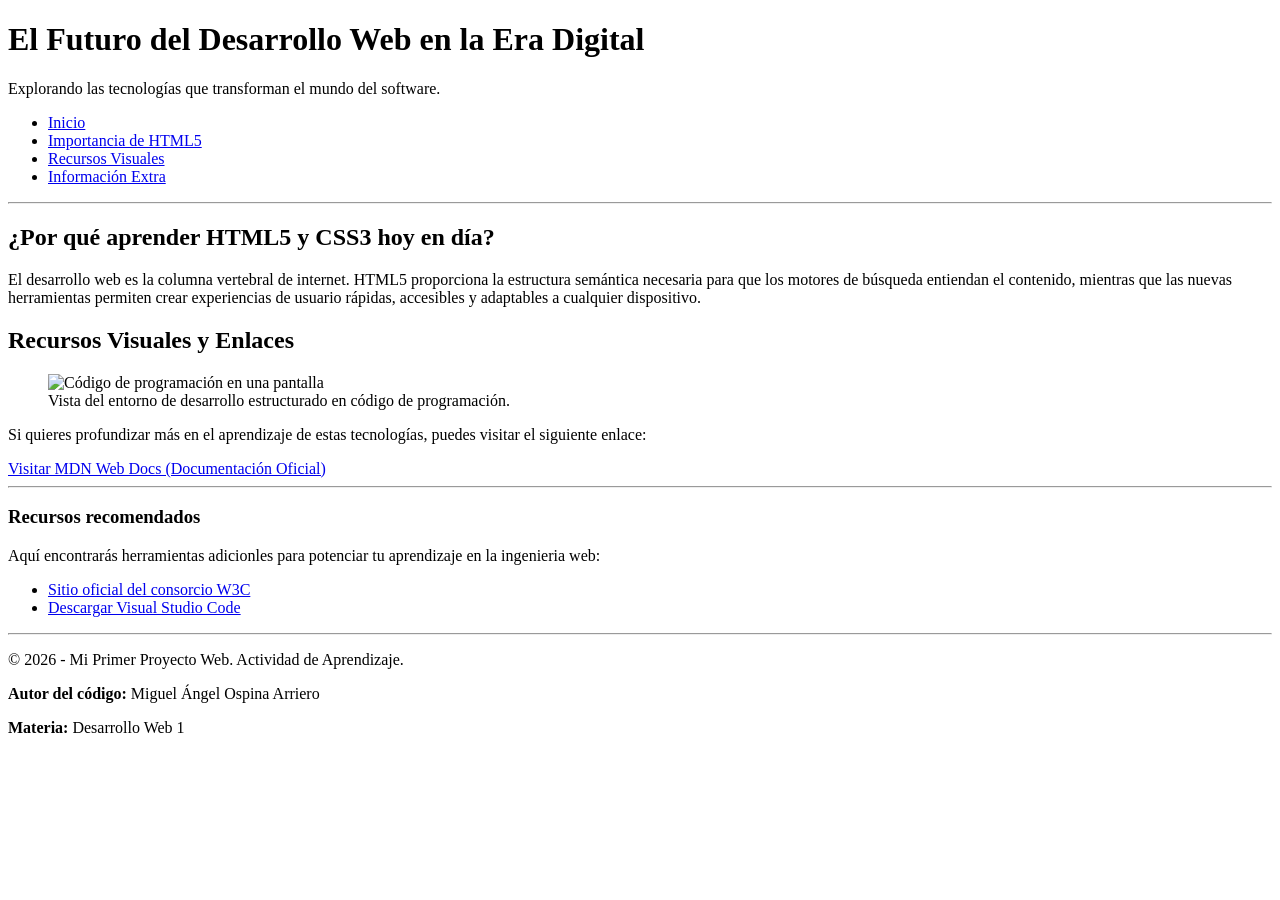
==== Actividad-2-Semantica/index.html @ f64ef7a7 "Create  index.html" ====
<!DOCTYPE html>
<html lang="es">
<head>
    <meta charset="UTF-8">
    <meta name="viewport" content="width=device-width, initial-scale=1.0">
    <title>Tecnología y Desarrollo Web</title>
</head>
<body>

    <!-- Encabezado Principal y Navegación -->
    <header id="inicio">
        <h1>El Futuro del Desarrollo Web en la Era Digital</h1>
        <p>Explorando las tecnologías que transforman el mundo del software.</p>

        <nav>
            <ul>
                <li><a href="#inicio">Inicio</a></li>
                <li><a href="#introduccion">Importancia de HTML5</a></li>
                <li><a href="#recursos">Recursos Visuales</a></li>
                <li><a href="#complemento">Información Extra</a></li>
            </ul>
        </nav>
    </header>

    <hr>

    <!-- Sección de Contenido Principal de la pagina-->
    <main>
         <!-- Sección 1: Introducción Teórica -->
        <section id="introduccion">
            <h2>¿Por qué aprender HTML5 y CSS3 hoy en día?</h2>
            <article>
                <p>
                    El desarrollo web es la columna vertebral de internet. HTML5 proporciona la estructura semántica 
                    necesaria para que los motores de búsqueda entiendan el contenido, mientras que las nuevas 
                    herramientas permiten crear experiencias de usuario rápidas, accesibles y adaptables a cualquier dispositivo.
                </p>
            </article>
        </section>
    <!-- Sección 2: Componentes Multimedia y Documentación -->
    
        <section id="recursos">
            <h2>Recursos Visuales y Enlaces</h2>

            <figure>
                <img src="img/interfaz-vscode.jpg" alt="Código de programación en una pantalla" width="500"> 
                <figcaption>Vista del entorno de desarrollo estructurado en código de programación.</figcaption>
            </figure>

            <article>
                <p>
                    Si quieres profundizar más en el aprendizaje de estas tecnologías, puedes visitar el siguiente enlace:
                </p>
                <!-- Enlace Funcional -->
                <a href="https://developer.chrome.com/docs?hl=es-419" target="_blank">Visitar MDN Web Docs (Documentación Oficial)</a> 
            </article>

        </section>
            <hr>
            <!-- Bloque de Contenido Complementario Lateral -->
        <aside id="complemento">
            <h3>Recursos recomendados</h3>
            <p>Aquí encontrarás herramientas adicionles para potenciar tu aprendizaje en la ingenieria web:</p>
            <ul>
                <li><a href="https://w3c.org"target="_blank">Sitio oficial del consorcio W3C</a></li>
                <li><a href="https://visualstudio.com" target="_blank">Descargar Visual Studio Code</a></li>
            </ul>
        </aside>

    </main>

    <hr>

    <!-- Pie de Página -->
    <footer>
        <p>&copy; 2026 - Mi Primer Proyecto Web. Actividad de Aprendizaje.</p>
        <p><strong>Autor del código:</strong> Miguel Ángel Ospina Arriero</p>
        <p><strong>Materia:</strong> Desarrollo Web 1</p>
    </footer>

</body>
</html>
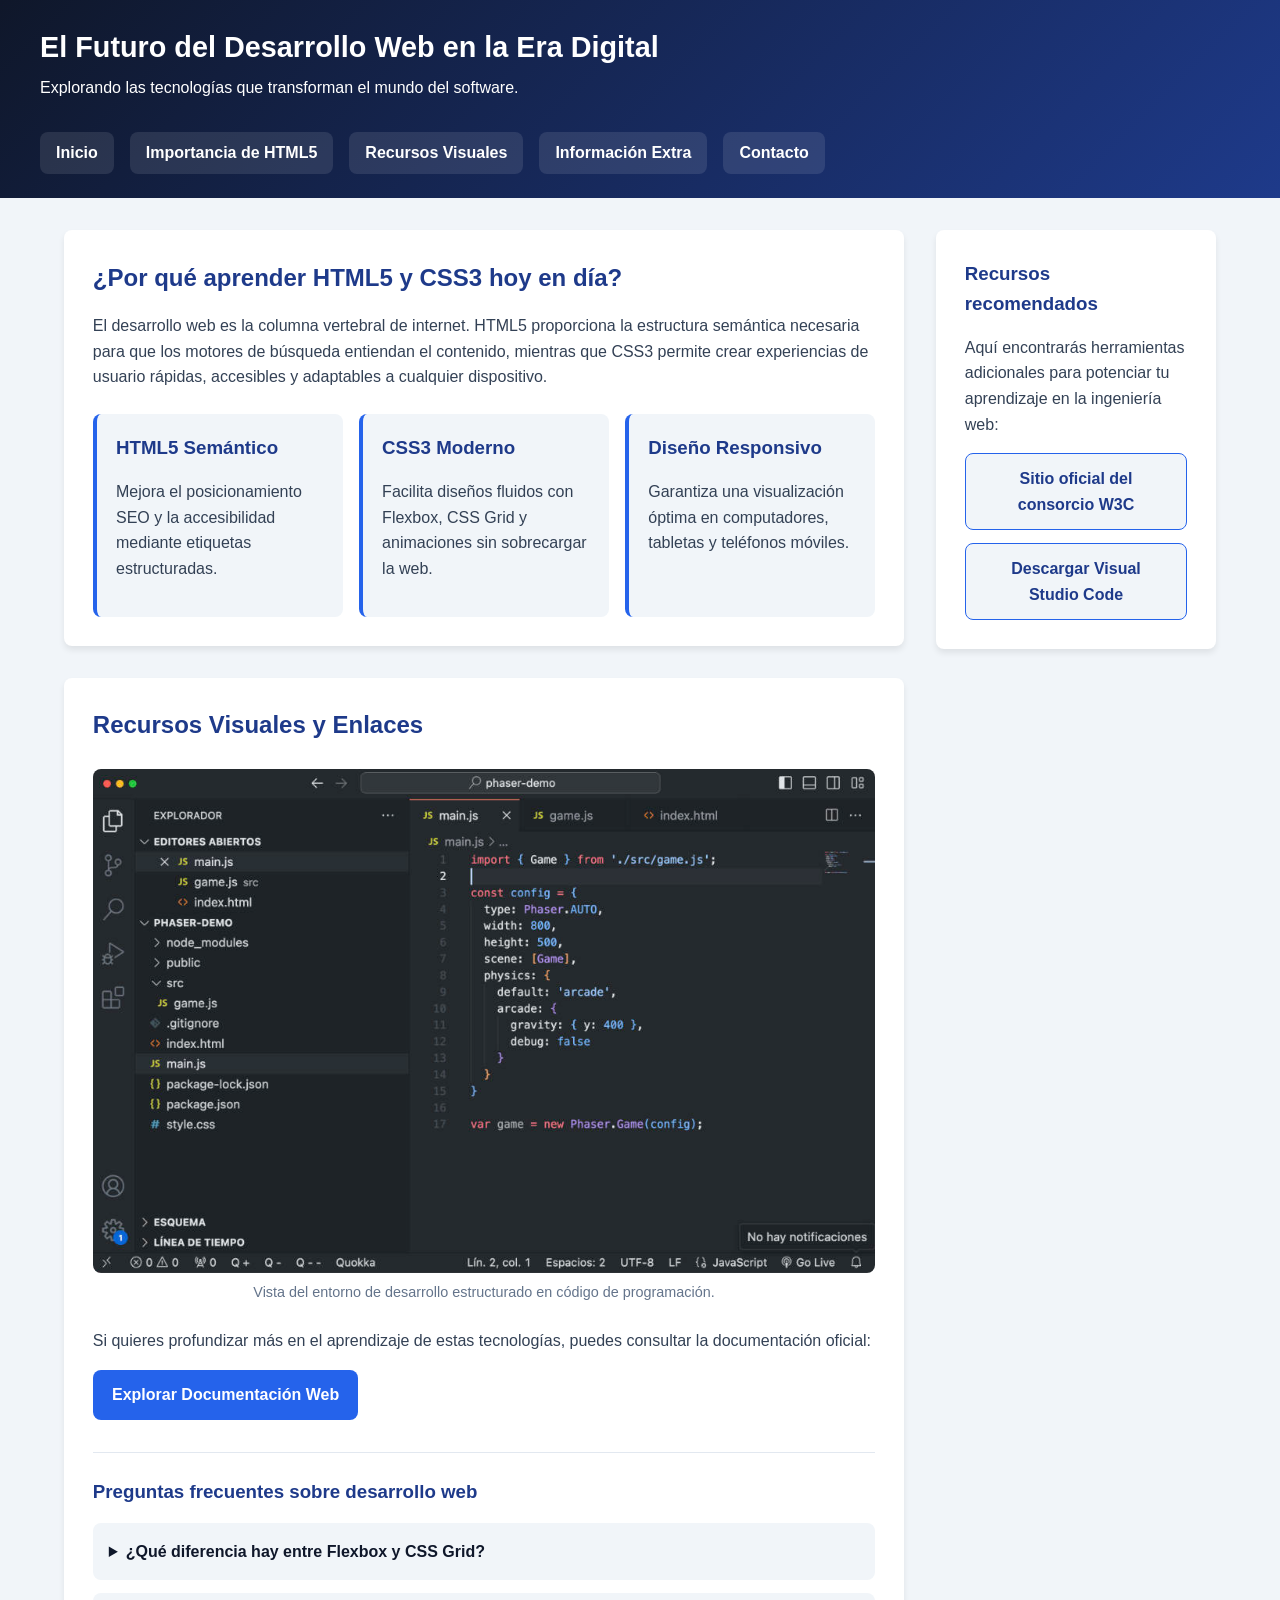
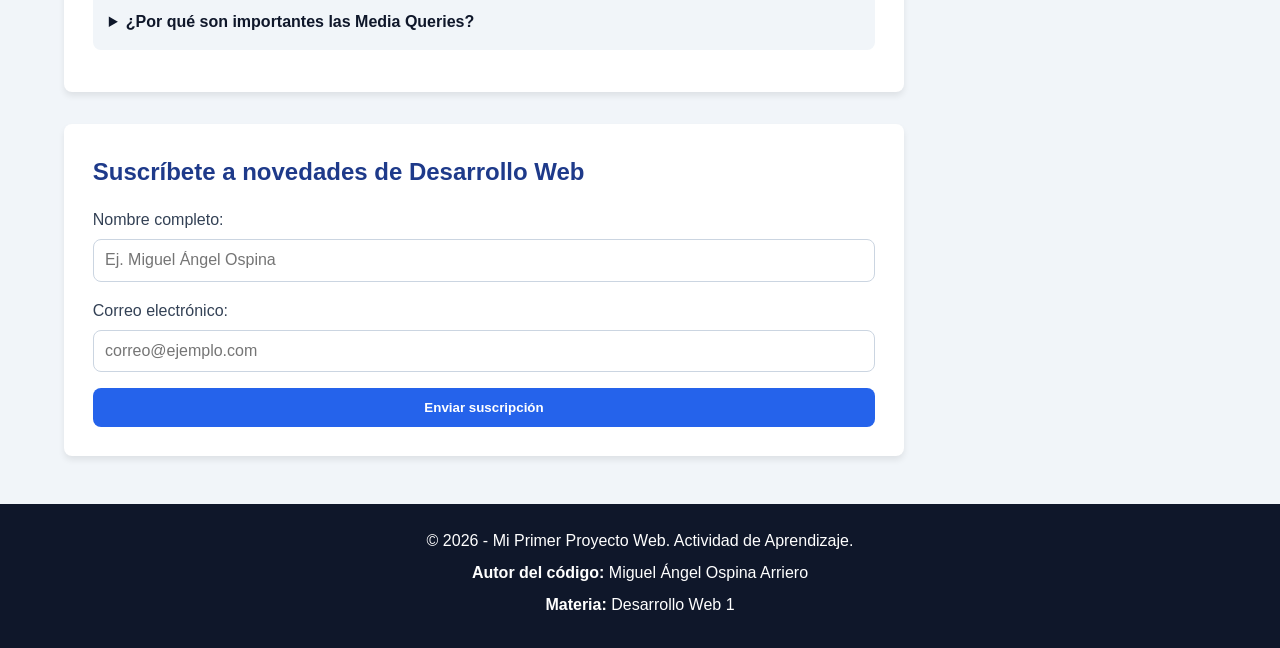
==== commit 92959b9f: "Update index.html" ====
--- a/Actividad-2-Semantica/index.html
+++ b/Actividad-2-Semantica/index.html
@@ -4,79 +4,147 @@
     <meta charset="UTF-8">
     <meta name="viewport" content="width=device-width, initial-scale=1.0">
     <title>Tecnología y Desarrollo Web</title>
+    <!-- Conexión con la hoja de estilos externa -->
+    <link rel="stylesheet" href="css/estilos.css">
 </head>
 <body>
 
     <!-- Encabezado Principal y Navegación -->
-    <header id="inicio">
-        <h1>El Futuro del Desarrollo Web en la Era Digital</h1>
-        <p>Explorando las tecnologías que transforman el mundo del software.</p>
+    <header id="inicio" class="encabezado">
+        <div class="contenedor-header">
+            <div class="titulo-sitio">
+                <h1>El Futuro del Desarrollo Web en la Era Digital</h1>
+                <p>Explorando las tecnologías que transforman el mundo del software.</p>
+            </div>
 
-        <nav>
-            <ul>
-                <li><a href="#inicio">Inicio</a></li>
-                <li><a href="#introduccion">Importancia de HTML5</a></li>
-                <li><a href="#recursos">Recursos Visuales</a></li>
-                <li><a href="#complemento">Información Extra</a></li>
-            </ul>
-        </nav>
+            <!-- Botón de menú adaptable para dispositivos móviles -->
+            <button class="btn-menu" id="btn-menu" aria-label="Abrir menú de navegación">
+                ☰ Menú
+            </button>
+
+            <nav id="menu-principal" class="navegacion">
+                <ul>
+                    <li><a href="#inicio">Inicio</a></li>
+                    <li><a href="#introduccion">Importancia de HTML5</a></li>
+                    <li><a href="#recursos">Recursos Visuales</a></li>
+                    <li><a href="#complemento">Información Extra</a></li>
+                    <li><a href="#contacto">Contacto</a></li>
+                </ul>
+            </nav>
+        </div>
     </header>
 
-    <hr>
+    <!-- Sección de Contenido Principal distribuida con CSS Grid -->
+    <main class="contenedor-principal">
+        <div class="contenido-central">
+            
+            <!-- Sección 1: Introducción Teórica y Tarjetas Interactivas -->
+            <section id="introduccion" class="tarjeta-seccion">
+                <h2>¿Por qué aprender HTML5 y CSS3 hoy en día?</h2>
+                <article>
+                    <p>
+                        El desarrollo web es la columna vertebral de internet. HTML5 proporciona la estructura semántica 
+                        necesaria para que los motores de búsqueda entiendan el contenido, mientras que CSS3 permite 
+                        crear experiencias de usuario rápidas, accesibles y adaptables a cualquier dispositivo.
+                    </p>
+                </article>
 
-    <!-- Sección de Contenido Principal de la pagina-->
-    <main>
-         <!-- Sección 1: Introducción Teórica -->
-        <section id="introduccion">
-            <h2>¿Por qué aprender HTML5 y CSS3 hoy en día?</h2>
-            <article>
-                <p>
-                    El desarrollo web es la columna vertebral de internet. HTML5 proporciona la estructura semántica 
-                    necesaria para que los motores de búsqueda entiendan el contenido, mientras que las nuevas 
-                    herramientas permiten crear experiencias de usuario rápidas, accesibles y adaptables a cualquier dispositivo.
-                </p>
-            </article>
-        </section>
-    <!-- Sección 2: Componentes Multimedia y Documentación -->
-    
-        <section id="recursos">
-            <h2>Recursos Visuales y Enlaces</h2>
+                <!-- Elemento de interacción visual: Tarjetas con efecto hover -->
+                <div class="grid-tarjetas">
+                    <div class="card-interactiva">
+                        <h3>HTML5 Semántico</h3>
+                        <p>Mejora el posicionamiento SEO y la accesibilidad mediante etiquetas estructuradas.</p>
+                    </div>
+                    <div class="card-interactiva">
+                        <h3>CSS3 Moderno</h3>
+                        <p>Facilita diseños fluidos con Flexbox, CSS Grid y animaciones sin sobrecargar la web.</p>
+                    </div>
+                    <div class="card-interactiva">
+                        <h3>Diseño Responsivo</h3>
+                        <p>Garantiza una visualización óptima en computadores, tabletas y teléfonos móviles.</p>
+                    </div>
+                </div>
+            </section>
 
-            <figure>
-                <img src="img/interfaz-vscode.jpg" alt="Código de programación en una pantalla" width="500"> 
-                <figcaption>Vista del entorno de desarrollo estructurado en código de programación.</figcaption>
-            </figure>
+            <!-- Sección 2: Componentes Multimedia, Desplegable y Documentación -->
+            <section id="recursos" class="tarjeta-seccion">
+                <h2>Recursos Visuales y Enlaces</h2>
 
-            <article>
-                <p>
-                    Si quieres profundizar más en el aprendizaje de estas tecnologías, puedes visitar el siguiente enlace:
-                </p>
-                <!-- Enlace Funcional -->
-                <a href="https://developer.chrome.com/docs?hl=es-419" target="_blank">Visitar MDN Web Docs (Documentación Oficial)</a> 
-            </article>
+                <figure class="contenedor-imagen">
+                    <!-- Se elimina width="500" para manejar el tamaño de forma responsiva desde CSS -->
+                    <img src="img/interfaz-vscode.jpg" alt="Código de programación en una pantalla"> 
+                    <figcaption>Vista del entorno de desarrollo estructurado en código de programación.</figcaption>
+                </figure>
 
-        </section>
-            <hr>
-            <!-- Bloque de Contenido Complementario Lateral -->
-        <aside id="complemento">
+                <article>
+                    <p>
+                        Si quieres profundizar más en el aprendizaje de estas tecnologías, puedes consultar la documentación oficial:
+                    </p>
+                    <!-- Botón funcional -->
+                    <a href="https://developer.chrome.com/docs?hl=es-419" target="_blank" rel="noopener noreferrer" class="btn-primario">
+                        Explorar Documentación Web
+                    </a> 
+                </article>
+
+                <!-- Elemento de interacción visual: Sección desplegable -->
+                <div class="acordeon-contenedor">
+                    <h3>Preguntas frecuentes sobre desarrollo web</h3>
+                    <details class="desplegable">
+                        <summary>¿Qué diferencia hay entre Flexbox y CSS Grid?</summary>
+                        <p>Flexbox está diseñado para alinear elementos en una sola dimensión (fila o columna), mientras que CSS Grid permite construir cuadrículas completas en dos dimensiones (filas y columnas simultáneamente).</p>
+                    </details>
+                    <details class="desplegable">
+                        <summary>¿Por qué son importantes las Media Queries?</summary>
+                        <p>Permiten aplicar reglas CSS específicas según el ancho de la pantalla del dispositivo, evitando barras de desplazamiento horizontal.</p>
+                    </details>
+                </div>
+            </section>
+
+            <!-- Sección 3: Formulario Interactivo -->
+            <section id="contacto" class="tarjeta-seccion">
+                <h2>Suscríbete a novedades de Desarrollo Web</h2>
+                <form id="formulario-contacto" class="formulario">
+                    <div class="campo-form">
+                        <label for="nombre">Nombre completo:</label>
+                        <input type="text" id="nombre" name="nombre" placeholder="Ej. Miguel Ángel Ospina" required>
+                    </div>
+                    <div class="campo-form">
+                        <label for="correo">Correo electrónico:</label>
+                        <input type="email" id="correo" name="correo" placeholder="correo@ejemplo.com" required>
+                    </div>
+                    <button type="submit" class="btn-primario">Enviar suscripción</button>
+                    <p id="mensaje-confirmacion" class="mensaje-oculto"></p>
+                </form>
+            </section>
+        </div>
+
+        <!-- Bloque de Contenido Complementario Lateral -->
+        <aside id="complemento" class="barra-lateral">
             <h3>Recursos recomendados</h3>
-            <p>Aquí encontrarás herramientas adicionles para potenciar tu aprendizaje en la ingenieria web:</p>
-            <ul>
-                <li><a href="https://w3c.org"target="_blank">Sitio oficial del consorcio W3C</a></li>
-                <li><a href="https://visualstudio.com" target="_blank">Descargar Visual Studio Code</a></li>
+            <p>Aquí encontrarás herramientas adicionales para potenciar tu aprendizaje en la ingeniería web:</p>
+            <ul class="lista-recursos">
+                <li>
+                    <a href="https://w3c.org" target="_blank" rel="noopener noreferrer" class="btn-secundario">
+                        Sitio oficial del consorcio W3C
+                    </a>
+                </li>
+                <li>
+                    <a href="https://visualstudio.com" target="_blank" rel="noopener noreferrer" class="btn-secundario">
+                        Descargar Visual Studio Code
+                    </a>
+                </li>
             </ul>
         </aside>
-
     </main>
 
-    <hr>
-
     <!-- Pie de Página -->
-    <footer>
+    <footer class="pie-pagina">
         <p>&copy; 2026 - Mi Primer Proyecto Web. Actividad de Aprendizaje.</p>
         <p><strong>Autor del código:</strong> Miguel Ángel Ospina Arriero</p>
         <p><strong>Materia:</strong> Desarrollo Web 1</p>
     </footer>
 
+    <!-- Conexión con JavaScript para interactividad -->
+    <script src="js/script.js"></script>
 </body>
 </html>
--- a/Actividad-2-Semantica/css/estilos.css
+++ b/Actividad-2-Semantica/css/estilos.css
@@ -0,0 +1,321 @@
+/* Variables de color y tipografía coherente */
+:root {
+    --color-primario: #1e3a8a;
+    --color-secundario: #2563eb;
+    --color-acento: #0f172a;
+    --color-fondo: #f1f5f9;
+    --color-blanco: #ffffff;
+    --color-texto: #334155;
+    --borde-radio: 8px;
+    --sombra: 0 4px 6px rgba(0, 0, 0, 0.08);
+}
+
+/* Reset básico para evitar desbordamientos horizontales */
+* {
+    box-sizing: border-box;
+    margin: 0;
+    padding: 0;
+}
+
+body {
+    font-family: 'Segoe UI', Tahoma, Geneva, Verdana, sans-serif;
+    line-height: 1.6;
+    color: var(--color-texto);
+    background-color: var(--color-fondo);
+    overflow-x: hidden;
+}
+
+/* Encabezado y Navegación con Flexbox */
+.encabezado {
+    background: linear-gradient(135deg, var(--color-acento), var(--color-primario));
+    color: var(--color-blanco);
+    padding: 1.5rem 2rem;
+}
+
+.contenedor-header {
+    max-width: 1200px;
+    margin: 0 auto;
+    display: flex;
+    flex-direction: column;
+    gap: 1rem;
+}
+
+.titulo-sitio h1 {
+    font-size: 1.8rem;
+    margin-bottom: 0.3rem;
+}
+
+.navegacion ul {
+    list-style: none;
+    display: flex;
+    flex-wrap: wrap;
+    gap: 1rem;
+}
+
+.navegacion a {
+    color: var(--color-blanco);
+    text-decoration: none;
+    font-weight: 600;
+    padding: 0.5rem 1rem;
+    border-radius: var(--borde-radio);
+    background-color: rgba(255, 255, 255, 0.1);
+    transition: background-color 0.3s ease;
+    display: inline-block;
+}
+
+.navegacion a:hover {
+    background-color: var(--color-secundario);
+}
+
+.btn-menu {
+    display: none;
+    background-color: var(--color-secundario);
+    color: var(--color-blanco);
+    border: none;
+    padding: 0.6rem 1rem;
+    font-size: 1rem;
+    border-radius: var(--borde-radio);
+    cursor: pointer;
+    align-self: flex-start;
+}
+
+/* Distribución Principal con CSS Grid (Computador) */
+.contenedor-principal {
+    max-width: 1200px;
+    margin: 2rem auto;
+    padding: 0 1.5rem;
+    display: grid;
+    grid-template-columns: 3fr 1fr;
+    gap: 2rem;
+    align-items: start;
+}
+
+.contenido-central {
+    display: flex;
+    flex-direction: column;
+    gap: 2rem;
+}
+
+.tarjeta-seccion, .barra-lateral {
+    background-color: var(--color-blanco);
+    padding: 1.8rem;
+    border-radius: var(--borde-radio);
+    box-shadow: var(--sombra);
+}
+
+h2, h3 {
+    color: var(--color-primario);
+    margin-bottom: 1rem;
+}
+
+p {
+    margin-bottom: 1rem;
+}
+
+/* Tarjetas interactivas con CSS Grid */
+.grid-tarjetas {
+    display: grid;
+    grid-template-columns: repeat(3, 1fr);
+    gap: 1rem;
+    margin-top: 1.5rem;
+}
+
+.card-interactiva {
+    background-color: var(--color-fondo);
+    padding: 1.2rem;
+    border-radius: var(--borde-radio);
+    border-left: 4px solid var(--color-secundario);
+    transition: transform 0.3s ease, box-shadow 0.3s ease;
+}
+
+.card-interactiva:hover {
+    transform: translateY(-5px);
+    box-shadow: 0 8px 15px rgba(0, 0, 0, 0.12);
+}
+
+/* Imágenes responsivas */
+.contenedor-imagen {
+    margin: 1.5rem 0;
+    text-align: center;
+}
+
+.contenedor-imagen img {
+    max-width: 100%;
+    height: auto;
+    border-radius: var(--borde-radio);
+    display: block;
+    margin: 0 auto;
+}
+
+.contenedor-imagen figcaption {
+    font-size: 0.9rem;
+    color: #64748b;
+    margin-top: 0.5rem;
+}
+
+/* Botones funcionales */
+.btn-primario, .btn-secundario {
+    display: inline-block;
+    text-decoration: none;
+    font-weight: 600;
+    padding: 0.75rem 1.2rem;
+    border-radius: var(--borde-radio);
+    transition: background-color 0.3s ease, transform 0.2s ease;
+    border: none;
+    cursor: pointer;
+    text-align: center;
+}
+
+.btn-primario {
+    background-color: var(--color-secundario);
+    color: var(--color-blanco);
+}
+
+.btn-primario:hover {
+    background-color: var(--color-primario);
+    transform: scale(1.02);
+}
+
+.lista-recursos {
+    list-style: none;
+    display: flex;
+    flex-direction: column;
+    gap: 0.8rem;
+}
+
+.btn-secundario {
+    background-color: var(--color-fondo);
+    color: var(--color-primario);
+    border: 1px solid var(--color-secundario);
+    width: 100%;
+}
+
+.btn-secundario:hover {
+    background-color: var(--color-secundario);
+    color: var(--color-blanco);
+}
+
+/* Sección desplegable (Acordeón) */
+.acordeon-contenedor {
+    margin-top: 2rem;
+    border-top: 1px solid #e2e8f0;
+    padding-top: 1.5rem;
+}
+
+.desplegable {
+    background-color: var(--color-fondo);
+    padding: 1rem;
+    border-radius: var(--borde-radio);
+    margin-bottom: 0.8rem;
+    cursor: pointer;
+}
+
+.desplegable summary {
+    font-weight: 600;
+    color: var(--color-acento);
+}
+
+.desplegable p {
+    margin-top: 0.8rem;
+    margin-bottom: 0;
+}
+
+/* Formulario */
+.formulario {
+    display: flex;
+    flex-direction: column;
+    gap: 1rem;
+}
+
+.campo-form {
+    display: flex;
+    flex-direction: column;
+    gap: 0.4rem;
+}
+
+.campo-form input {
+    padding: 0.7rem;
+    border: 1px solid #cbd5e1;
+    border-radius: var(--borde-radio);
+    font-size: 1rem;
+    width: 100%;
+}
+
+.mensaje-oculto {
+    display: none;
+    color: #15803d;
+    font-weight: 600;
+    background-color: #dcfce7;
+    padding: 0.8rem;
+    border-radius: var(--borde-radio);
+}
+
+/* Pie de Página */
+.pie-pagina {
+    background-color: var(--color-acento);
+    color: var(--color-blanco);
+    text-align: center;
+    padding: 1.5rem;
+    margin-top: 3rem;
+}
+
+.pie-pagina p {
+    margin-bottom: 0.4rem;
+}
+
+/* =========================================
+   MEDIA QUERIES (DISEÑO RESPONSIVO)
+   ========================================= */
+
+/* Resolución de Tableta (hasta 900px) */
+@media (max-width: 900px) {
+    .contenedor-principal {
+        grid-template-columns: 1fr;
+    }
+
+    .grid-tarjetas {
+        grid-template-columns: repeat(2, 1fr);
+    }
+}
+
+/* Resolución de Teléfono Móvil (hasta 600px) */
+@media (max-width: 600px) {
+    .encabezado {
+        padding: 1.2rem;
+    }
+
+    .titulo-sitio h1 {
+        font-size: 1.4rem;
+    }
+
+    .btn-menu {
+        display: block;
+    }
+
+    .navegacion {
+        display: none;
+        width: 100%;
+    }
+
+    .navegacion.activo {
+        display: block;
+    }
+
+    .navegacion ul {
+        flex-direction: column;
+        gap: 0.5rem;
+    }
+
+    .navegacion a {
+        display: block;
+        width: 100%;
+    }
+
+    .grid-tarjetas {
+        grid-template-columns: 1fr;
+    }
+
+    .tarjeta-seccion, .barra-lateral {
+        padding: 1.2rem;
+    }
+}
